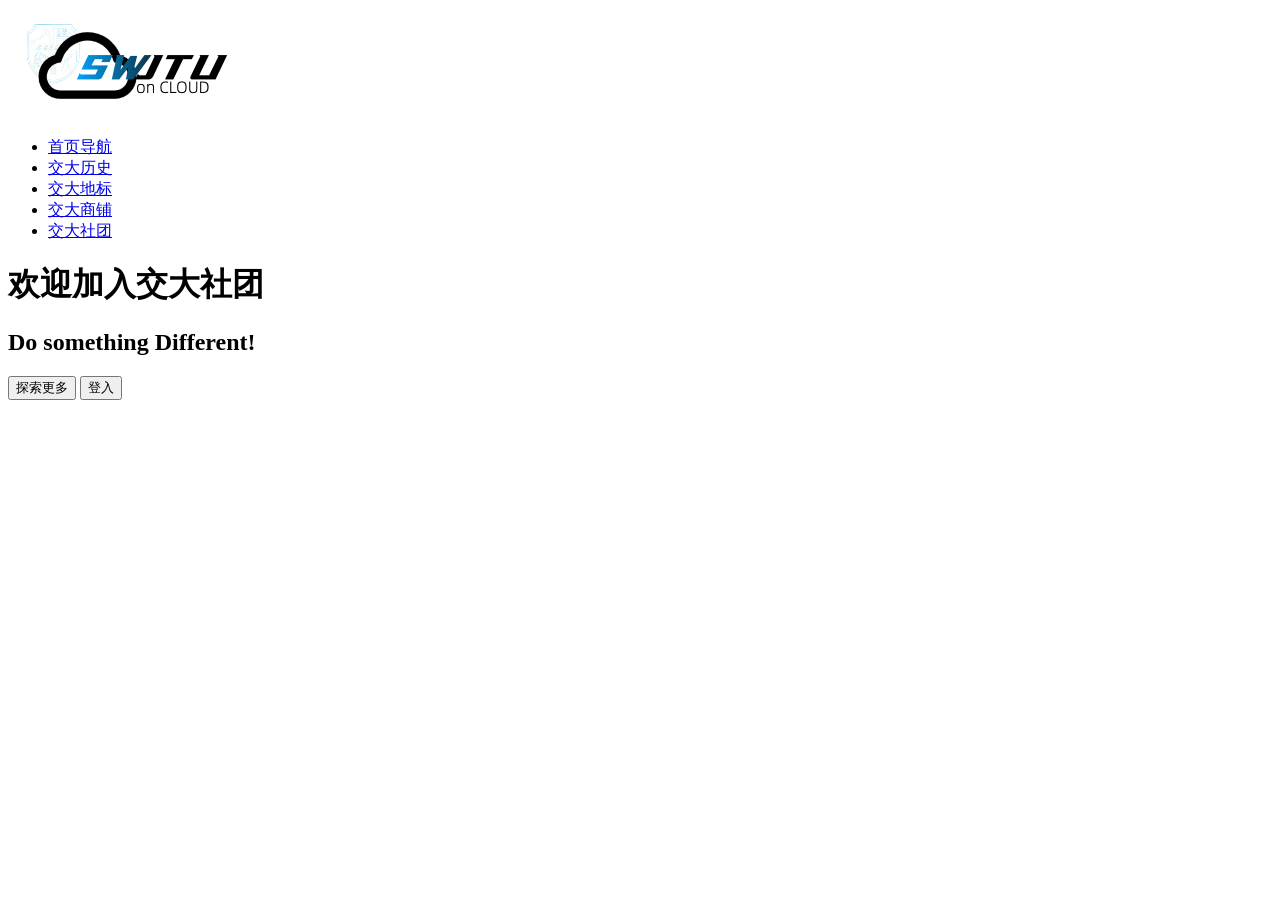
==== 交大社团/index.html @ 61a925a6 "new" ====
<!DOCTYPE html>
<html lang="zh">
<head>
  <meta charset="UTF-8">
  <title>交大社团</title>
  <link rel="stylesheet" href="css/style.css">
</head>
  <body>
  <div class="max">
    <div class="wrapper">
      <nav class="navbar">
        <img class="logo" src="img/swjtu_logo_1.1_sm.png" alt="云上交大图标">
        <ul>
          <li><a  href="#">首页导航</a></li>
          <li><a href="#">交大历史</a></li>
          <li><a href="#">交大地标</a></li>
          <li><a href="#">交大商铺</a></li>
          <li><a class="active" href="#">交大社团</a></li>
        </ul>
      </nav>
      <div class="center">
        <h1>
          欢迎加入交大社团
        </h1>
        <h2>
          Do something Different!
        </h2>
        <div class="buttons">

          <button onclick="window.location.href=('index2.html')">

            探索更多

          </button>
          <button class="btn" onclick="window.location.href=('需要放登录界面的网页.html')">
            登入
          </button>
        </div>
      </div>
     </div>
     </div>
  </body>
</html>
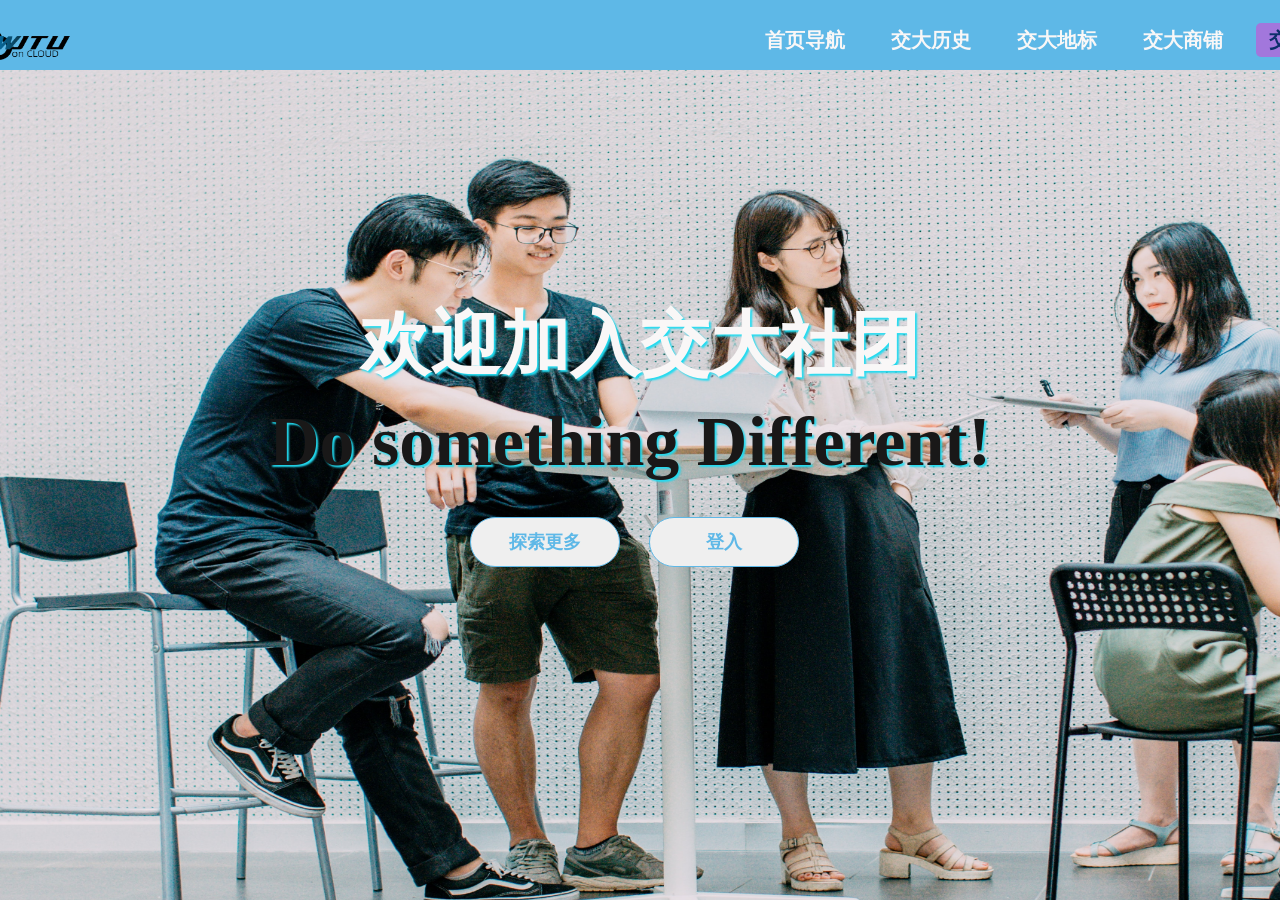
==== commit 2b92adec: "ver2.0 填充完成全部内容，进行无js响应式布局，上传了所有图片" ====
--- a/交大社团/index.html
+++ b/交大社团/index.html
@@ -3,7 +3,7 @@
 <head>
   <meta charset="UTF-8">
   <title>交大社团</title>
-  <link rel="stylesheet" href="css/style.css">
+  <link rel="stylesheet" href="./css/style.css">
 </head>
   <body>
   <div class="max">
--- a/交大社团/css/style.css
+++ b/交大社团/css/style.css
@@ -0,0 +1,126 @@
+@charset"UTF-8"; /*! HTML5 Boilerplate v8.0.0 | MIT License | https://html5boilerplate.com/ */
+
+/* style.css 2.1.0 | MIT License | https://github.com/h5bp/main.css#readme */
+/*
+
+/* ==========================================================================
+   Base styles: opinionated defaults
+   ========================================================================== */
+* {
+  padding: 0;
+  margin: 0;
+}
+p{
+  font-weight:bold ;
+}
+.max{
+  display:flex;
+  flex-direction: column;
+  align-items: center;
+
+}
+.wrapper{
+  background: url('../img/background2.jpg') no-repeat ;
+  background-size:2000px 1000px;
+  height: 100vh;
+   width: 1500px;
+  margin: auto;
+  flex-direction: column;
+  align-items: center;
+}
+.navbar {
+  height: 70px;
+  width: 100%;
+  background: rgb(94, 184, 231);
+  font-weight:bold;
+}
+.logo{
+  width:150px;
+  height:60px;
+  padding:10px 40px;
+}
+.navbar ul{
+  float:right;
+  margin-right: 20px;
+}
+.navbar ul li{
+  list-style:none;
+  margin:0 8px;
+  display:inline-block;
+  line-height: 80px;
+}
+.navbar ul li a{
+  text-decoration: none;
+  color: #f9f7f7;
+  font-size: 20px;
+  padding:6px 13px;
+}
+.navbar ul li a.active,
+.navbar ul li a:hover{
+  background: #a277dc;
+  border-radius:5px;
+  color: #0c2e6a;
+  transition:0.5s;
+}
+.wrapper,.center{
+  position:absolute;
+  top:50%;
+  left:50%;
+  transform:translate(-50%,-50%);
+  user-select: none;
+}
+.center h1{
+  color: rgb(249, 247, 247);
+  font-size: 70px;
+  font-weight: bold;
+  width:900px;
+  text-align:center;
+  text-shadow: 2px 2px 2px #22dbf0;
+}
+.center h2{
+  color: #191818;
+  font-size: 70px;
+  font-weight: bold;
+  width:880px;
+  margin-top:10px;
+  text-align:center;
+  text-shadow: 2px 2px 2px #22dbf0;
+}
+.center .buttons{
+  margin:35px 280px;
+}
+.buttons button{
+  height:50px;
+  width:150px;
+  font-size:18px;
+  font-weight:bold;
+  color: rgb(94, 184, 231);
+  border:1px solid #5eb8e7;
+  outline:none;
+  cursor:pointer;
+  border-radius:25px;
+  transition:0.5s;
+}
+.buttons .btn{
+  margin-left:25px;
+}
+.buttons button:hover{
+  background: rgb(94, 108, 231);
+  color: black;
+}
+.passage{
+  background: url("../img/background3.jpg");
+  font-size:18px;
+  font-weight:bold;
+  color: rgb(94, 184, 231);
+  background-size:2000px 1000px;
+  height: 100vh;
+  width: 1500px;
+  align-items: center;
+  flex-direction: column;
+  margin: auto;
+}
+.passage h1{
+  line-height: 80px;
+  margin: auto;
+}
